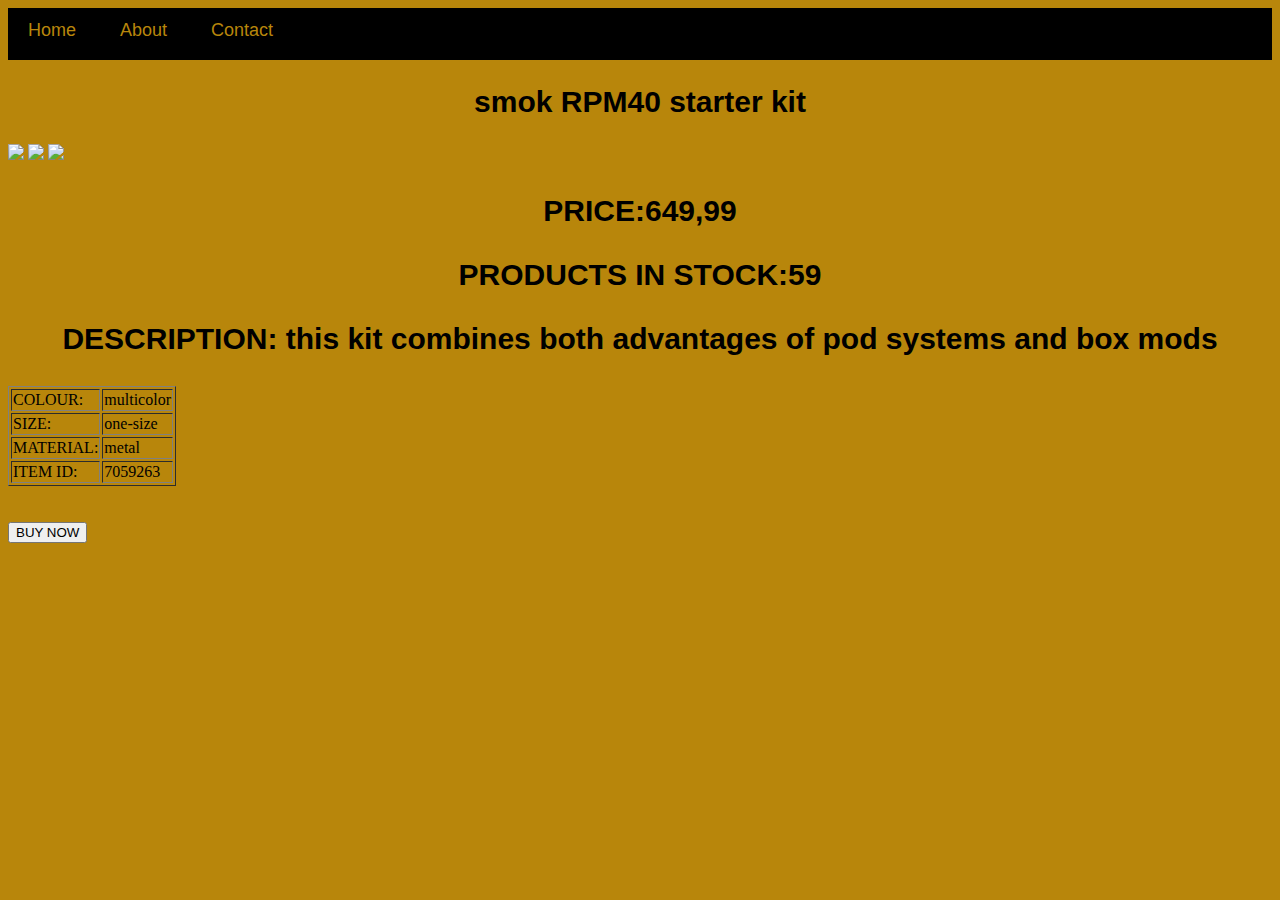
==== smok.html @ 90c7aa75 "Add files via upload" ====
<!DOCTYPE html>
<html>
      <head> 
           <link rel="stylesheet" href="style.css"> 
       </head>
       <body style="background-color:darkgoldenrod">
           <div id="menu">
            <a href="index.html">Home</a>
            <a href="about.html">About</a>
            <a href="contact.html">Contact</a>
        </div>
          <h2>smok RPM40 starter kit</h2>
          <div class="gallery"> 
              <img src="image3.jpeg"/>
              <img src="image5.jpeg"/>
              <img src="image5.jpeg"/>
              
          </div> 
           <h3>PRICE:649,99 </h3>
           <h3>PRODUCTS IN STOCK:59 </h3>
           <h3>DESCRIPTION: this kit combines both advantages of pod systems and box mods </h3>
           
           <table border="1">
        
        <tr>
            <td>COLOUR:</td>
            <td>multicolor</td>
        </tr>
        <tr>
            <td>SIZE:</td>
            <td>one-size</td>
        </tr>
        
        <tr>
            <td>MATERIAL:</td>
            <td>metal</td>
        </tr>
        <tr>
            <td>ITEM ID:</td>
            <td>7059263</td>
        </tr>
        
    </table>
            <form>
           <br/><br/>
            <input type="button" value="BUY NOW" />
           <br/><br/>
            </form>
          
      </body>
</html>
---- style.css ----
#menu{
      width:100%;
      height:40px;
      background-color: black;
      padding-top: 12px;
}

#menu a{
      color:darkgoldenrod;
      font-family: Helvetica, sans-serif;
      font-size: 18px;
      text-decoration:none;
      font-weight: 800px;
      
      padding-left: 20px;
      padding-right: 20px;
}

#menu a:hover{
       color: goldenrod; 
}
p{
    font-family: Helvetica, sans-serif;
}
h2{
   font-family: Impact,sans-serif;
   text-align: center; 
   font-size: 30px;
   color: black;
   font-style: normal; 
    
}
h3{
   font-family: Impact,sans-serif;
   text-align: center; 
   font-size: 30px;
   color: black;
   font-style: normal; 
    
}
.gallery img{
        width: 50%;
 }
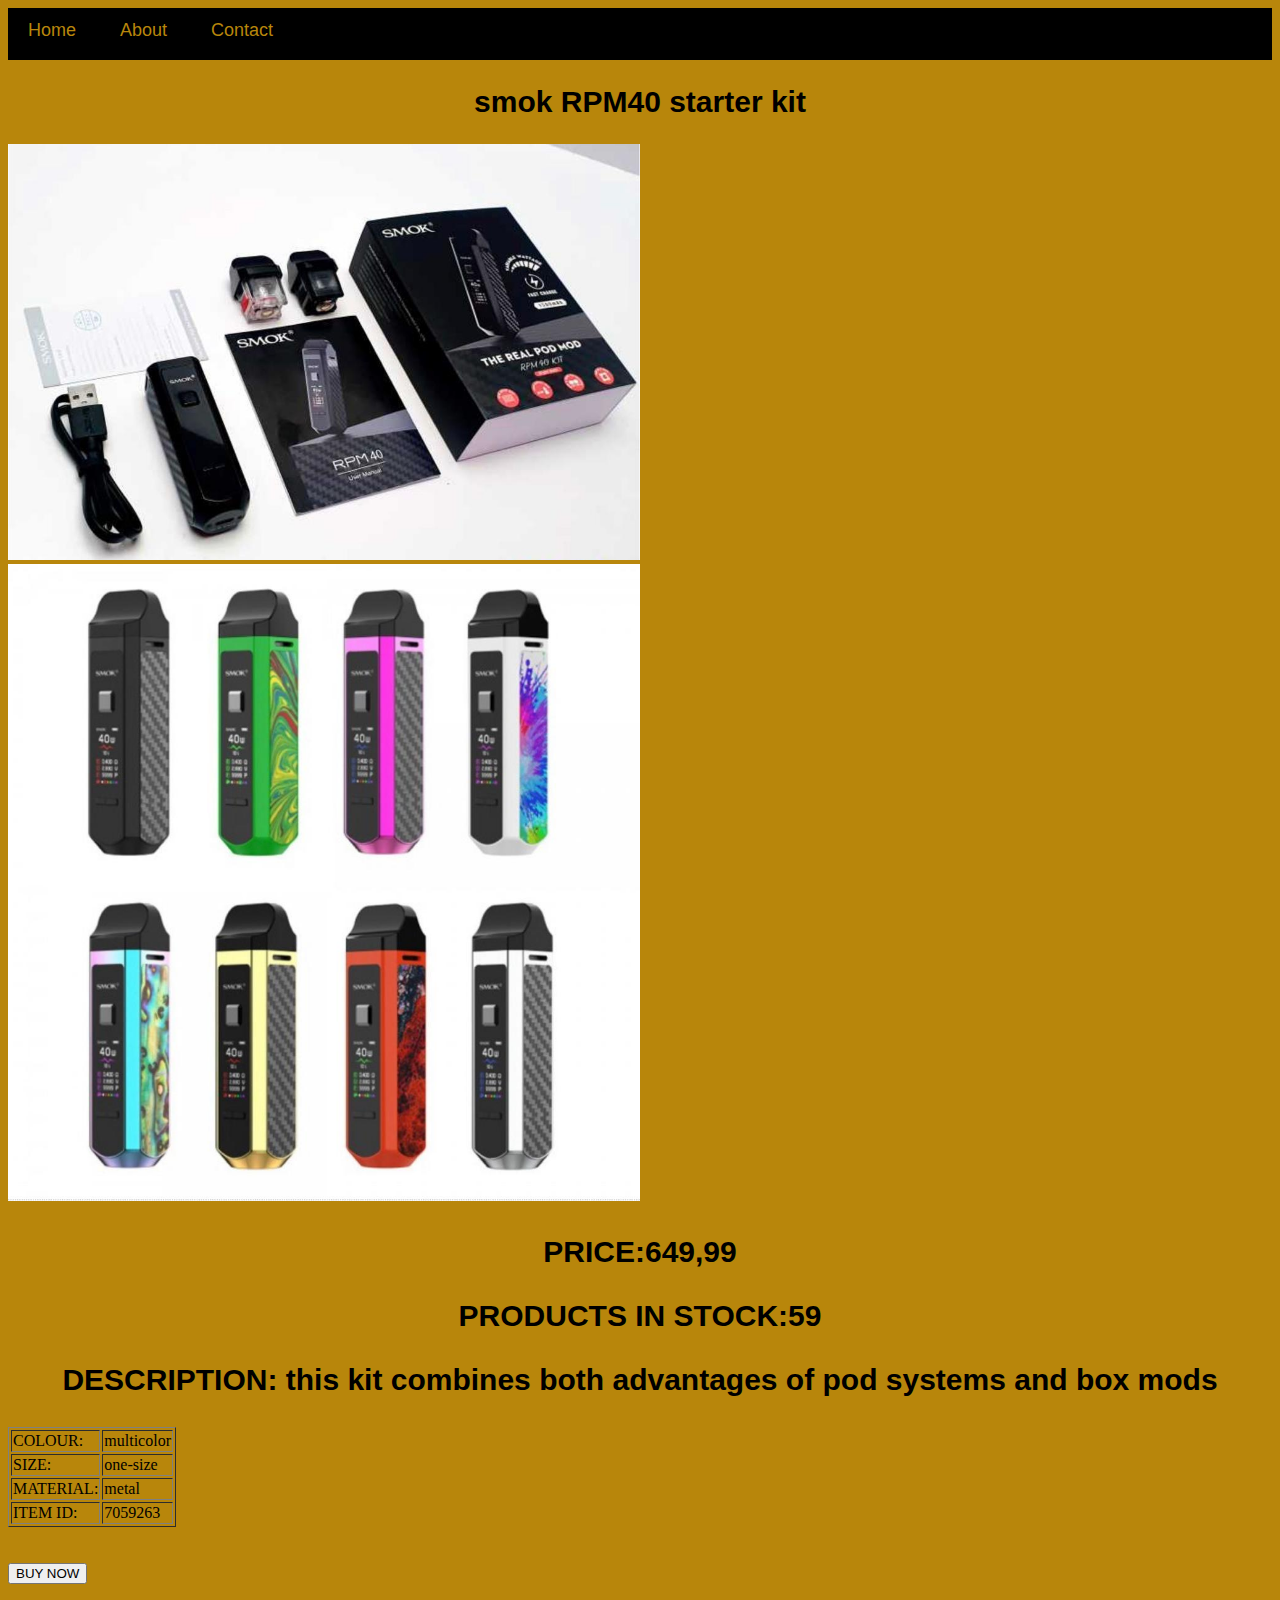
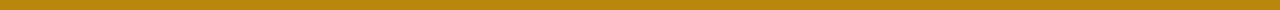
==== commit 78f9df82: "Add files via upload" ====
--- a/smok.html
+++ b/smok.html
@@ -11,9 +11,9 @@
         </div>
           <h2>smok RPM40 starter kit</h2>
           <div class="gallery"> 
-              <img src="image3.jpeg"/>
-              <img src="image5.jpeg"/>
-              <img src="image5.jpeg"/>
+              <img src="images/image3.jpeg"/>
+              <img src="images/image5.jpeg"/>
+              
               
           </div> 
            <h3>PRICE:649,99 </h3>
